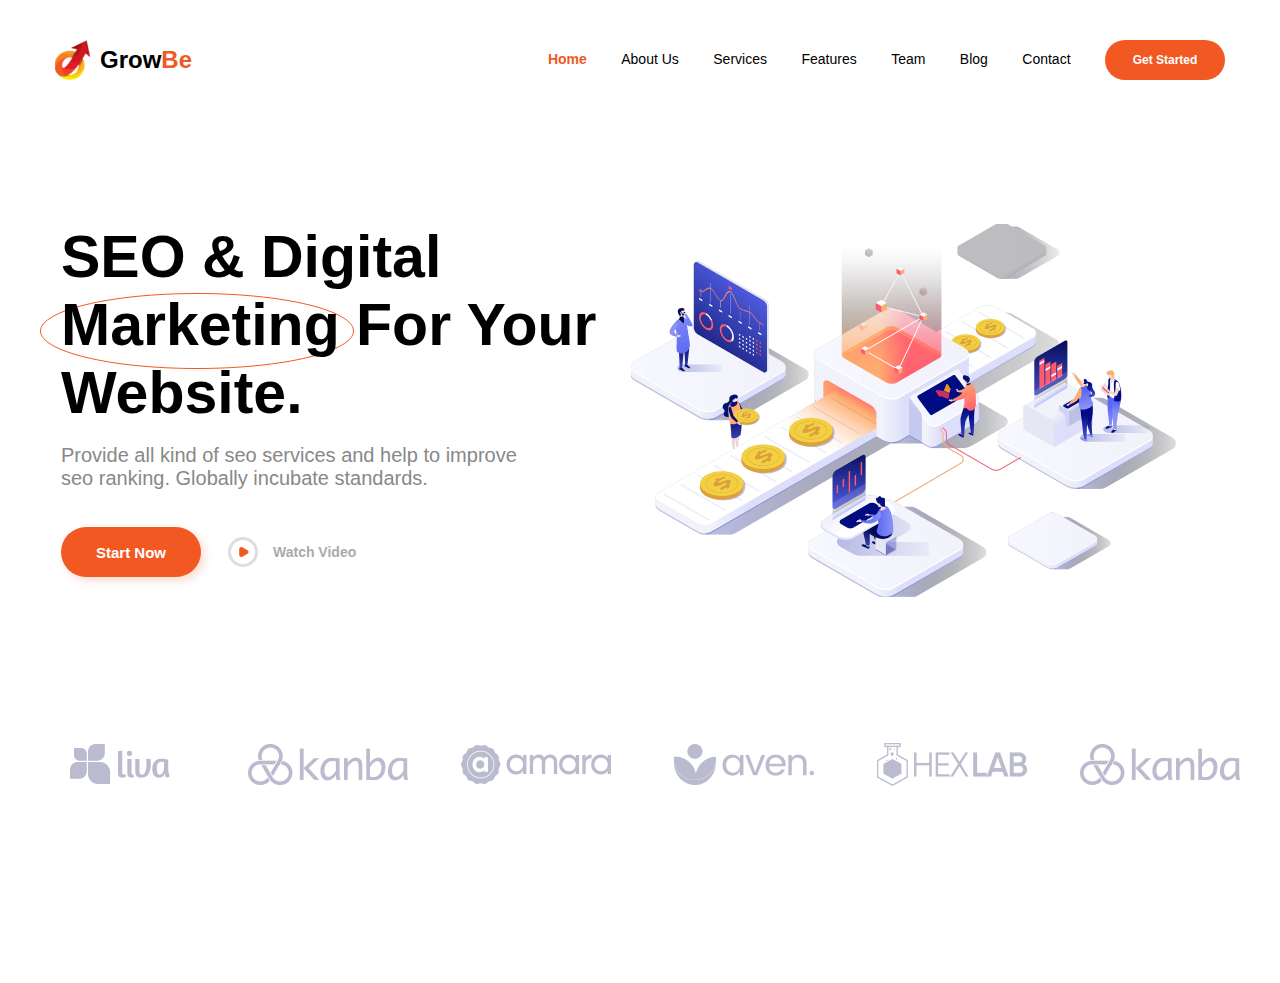
==== 001/homework08/index.html @ a2b1157d "Complete homework 08, 001" ====
<!DOCTYPE html>
<html lang="en">
<head>
    <meta charset="UTF-8">
    <meta name="viewport" content="width=device-width, initial-scale=1.0">
    <title>Веб-вёрстка HTML/CSS</title>
    <link rel="stylesheet" href="./assets/fonts/Gilroy/stylesheet.css">
    <link rel="stylesheet" href="./css/style.css">
</head>
<body>
    <div id="home-page">
        <div class="wrapper">
            <div class="menu-bar">
                <div class="logo">
                    <img src="./assets/svg/logo.svg" alt="">
                    <span class="logo-label">Grow<span class="logo-label-accent">Be</span></span>
                </div>
                <nav class="menu">
                    <li class="menu-item"><a href="#" class="menu-item-link menu-item-active">Home</a></li>
                    <li class="menu-item"><a href="#" class="menu-item-link">About Us</a></li>
                    <li class="menu-item"><a href="#" class="menu-item-link">Services</a></li>
                    <li class="menu-item"><a href="#" class="menu-item-link">Features</a></li>
                    <li class="menu-item"><a href="#" class="menu-item-link">Team</a></li>
                    <li class="menu-item"><a href="#" class="menu-item-link">Blog</a></li>
                    <li class="menu-item"><a href="#" class="menu-item-link">Contact</a></li>
                    <button class="btn btn-orange btn-small">Get Started</button>
                </nav>
            </div>
            <div class="home-meta-image">
                <div class="home-meta">
                    <h1 class="home-meta-title">SEO & Digital
                        Marketing For Your
                        Website.</h1>
                    <h2 class="home-meta-subtitle">Provide all kind of seo services and help to improve
                        seo ranking. Globally incubate standards.</h2>
                    <div class="button-meta">
                        <button class="btn btn-orange btn-normal">Start Now</button>
                        <button class="btn btn-with-icon-without-border">
                            <img src="./assets/svg/play.svg" alt="">
                            Watch Video
                        </button>
                    </div>
                </div>
            </div>
        </div>
    </div>

    <div id="brand">
        <div class="wrapper">
            <div class="brand-logo">
                <img src="./assets/img/brand/1.png" alt="">
                <img src="./assets/img/brand/2.png" alt="">
                <img src="./assets/img/brand/3.png" alt="">
                <img src="./assets/img/brand/4.png" alt="">
                <img src="./assets/img/brand/5.png" alt="">
                <img src="./assets/img/brand/6.png" alt="">
            </div>
        </div>
    </div>
</body>
</html>
---- 001/homework08/assets/fonts/Gilroy/stylesheet.css ----
@font-face {
    font-family: 'Gilroy';
    src: url('Gilroy-Regular.eot');
    src: local('Gilroy Regular'), local('Gilroy-Regular'),
        url('Gilroy-Regular.eot?#iefix') format('embedded-opentype'),
        url('Gilroy-Regular.woff2') format('woff2'),
        url('Gilroy-Regular.woff') format('woff'),
        url('Gilroy-Regular.ttf') format('truetype');
    font-weight: normal;
    font-style: normal;
}

@font-face {
    font-family: 'Gilroy';
    src: url('Gilroy-ExtraboldItalic.eot');
    src: local('Gilroy Extrabold Italic'), local('Gilroy-ExtraboldItalic'),
        url('Gilroy-ExtraboldItalic.eot?#iefix') format('embedded-opentype'),
        url('Gilroy-ExtraboldItalic.woff2') format('woff2'),
        url('Gilroy-ExtraboldItalic.woff') format('woff'),
        url('Gilroy-ExtraboldItalic.ttf') format('truetype');
    font-weight: 800;
    font-style: italic;
}

@font-face {
    font-family: 'Gilroy';
    src: url('Gilroy-Bold.eot');
    src: local('Gilroy Bold'), local('Gilroy-Bold'),
        url('Gilroy-Bold.eot?#iefix') format('embedded-opentype'),
        url('Gilroy-Bold.woff2') format('woff2'),
        url('Gilroy-Bold.woff') format('woff'),
        url('Gilroy-Bold.ttf') format('truetype');
    font-weight: bold;
    font-style: normal;
}

@font-face {
    font-family: 'Gilroy';
    src: url('Gilroy-Black.eot');
    src: local('Gilroy Black'), local('Gilroy-Black'),
        url('Gilroy-Black.eot?#iefix') format('embedded-opentype'),
        url('Gilroy-Black.woff2') format('woff2'),
        url('Gilroy-Black.woff') format('woff'),
        url('Gilroy-Black.ttf') format('truetype');
    font-weight: 900;
    font-style: normal;
}

@font-face {
    font-family: 'Gilroy';
    src: url('Gilroy-Light.eot');
    src: local('Gilroy Light'), local('Gilroy-Light'),
        url('Gilroy-Light.eot?#iefix') format('embedded-opentype'),
        url('Gilroy-Light.woff2') format('woff2'),
        url('Gilroy-Light.woff') format('woff'),
        url('Gilroy-Light.ttf') format('truetype');
    font-weight: 300;
    font-style: normal;
}

@font-face {
    font-family: 'Gilroy';
    src: url('Gilroy-Semibold.eot');
    src: local('Gilroy Semibold'), local('Gilroy-Semibold'),
        url('Gilroy-Semibold.eot?#iefix') format('embedded-opentype'),
        url('Gilroy-Semibold.woff2') format('woff2'),
        url('Gilroy-Semibold.woff') format('woff'),
        url('Gilroy-Semibold.ttf') format('truetype');
    font-weight: 600;
    font-style: normal;
}

@font-face {
    font-family: 'Gilroy';
    src: url('Gilroy-Medium.eot');
    src: local('Gilroy Medium'), local('Gilroy-Medium'),
        url('Gilroy-Medium.eot?#iefix') format('embedded-opentype'),
        url('Gilroy-Medium.woff2') format('woff2'),
        url('Gilroy-Medium.woff') format('woff'),
        url('Gilroy-Medium.ttf') format('truetype');
    font-weight: 500;
    font-style: normal;
}

@font-face {
    font-family: 'Gilroy';
    src: url('Gilroy-MediumItalic.eot');
    src: local('Gilroy Medium Italic'), local('Gilroy-MediumItalic'),
        url('Gilroy-MediumItalic.eot?#iefix') format('embedded-opentype'),
        url('Gilroy-MediumItalic.woff2') format('woff2'),
        url('Gilroy-MediumItalic.woff') format('woff'),
        url('Gilroy-MediumItalic.ttf') format('truetype');
    font-weight: 500;
    font-style: italic;
}

@font-face {
    font-family: 'Gilroy';
    src: url('Gilroy-BlackItalic.eot');
    src: local('Gilroy Black Italic'), local('Gilroy-BlackItalic'),
        url('Gilroy-BlackItalic.eot?#iefix') format('embedded-opentype'),
        url('Gilroy-BlackItalic.woff2') format('woff2'),
        url('Gilroy-BlackItalic.woff') format('woff'),
        url('Gilroy-BlackItalic.ttf') format('truetype');
    font-weight: 900;
    font-style: italic;
}

@font-face {
    font-family: 'Gilroy';
    src: url('Gilroy-UltraLight.eot');
    src: local('Gilroy UltraLight'), local('Gilroy-UltraLight'),
        url('Gilroy-UltraLight.eot?#iefix') format('embedded-opentype'),
        url('Gilroy-UltraLight.woff2') format('woff2'),
        url('Gilroy-UltraLight.woff') format('woff'),
        url('Gilroy-UltraLight.ttf') format('truetype');
    font-weight: 200;
    font-style: normal;
}

@font-face {
    font-family: 'Gilroy';
    src: url('Gilroy-RegularItalic.eot');
    src: local('Gilroy Regular Italic'), local('Gilroy-RegularItalic'),
        url('Gilroy-RegularItalic.eot?#iefix') format('embedded-opentype'),
        url('Gilroy-RegularItalic.woff2') format('woff2'),
        url('Gilroy-RegularItalic.woff') format('woff'),
        url('Gilroy-RegularItalic.ttf') format('truetype');
    font-weight: normal;
    font-style: italic;
}

@font-face {
    font-family: 'Gilroy';
    src: url('Gilroy-SemiboldItalic.eot');
    src: local('Gilroy Semibold Italic'), local('Gilroy-SemiboldItalic'),
        url('Gilroy-SemiboldItalic.eot?#iefix') format('embedded-opentype'),
        url('Gilroy-SemiboldItalic.woff2') format('woff2'),
        url('Gilroy-SemiboldItalic.woff') format('woff'),
        url('Gilroy-SemiboldItalic.ttf') format('truetype');
    font-weight: 600;
    font-style: italic;
}

@font-face {
    font-family: 'Gilroy';
    src: url('Gilroy-HeavyItalic.eot');
    src: local('Gilroy Heavy Italic'), local('Gilroy-HeavyItalic'),
        url('Gilroy-HeavyItalic.eot?#iefix') format('embedded-opentype'),
        url('Gilroy-HeavyItalic.woff2') format('woff2'),
        url('Gilroy-HeavyItalic.woff') format('woff'),
        url('Gilroy-HeavyItalic.ttf') format('truetype');
    font-weight: 900;
    font-style: italic;
}

@font-face {
    font-family: 'Gilroy';
    src: url('Gilroy-Extrabold.eot');
    src: local('Gilroy Extrabold'), local('Gilroy-Extrabold'),
        url('Gilroy-Extrabold.eot?#iefix') format('embedded-opentype'),
        url('Gilroy-Extrabold.woff2') format('woff2'),
        url('Gilroy-Extrabold.woff') format('woff'),
        url('Gilroy-Extrabold.ttf') format('truetype');
    font-weight: 800;
    font-style: normal;
}

@font-face {
    font-family: 'Gilroy';
    src: url('Gilroy-BoldItalic.eot');
    src: local('Gilroy Bold Italic'), local('Gilroy-BoldItalic'),
        url('Gilroy-BoldItalic.eot?#iefix') format('embedded-opentype'),
        url('Gilroy-BoldItalic.woff2') format('woff2'),
        url('Gilroy-BoldItalic.woff') format('woff'),
        url('Gilroy-BoldItalic.ttf') format('truetype');
    font-weight: bold;
    font-style: italic;
}

@font-face {
    font-family: 'Gilroy';
    src: url('Gilroy-UltraLightItalic.eot');
    src: local('Gilroy UltraLight Italic'), local('Gilroy-UltraLightItalic'),
        url('Gilroy-UltraLightItalic.eot?#iefix') format('embedded-opentype'),
        url('Gilroy-UltraLightItalic.woff2') format('woff2'),
        url('Gilroy-UltraLightItalic.woff') format('woff'),
        url('Gilroy-UltraLightItalic.ttf') format('truetype');
    font-weight: 200;
    font-style: italic;
}

@font-face {
    font-family: 'Gilroy';
    src: url('Gilroy-LightItalic.eot');
    src: local('Gilroy Light Italic'), local('Gilroy-LightItalic'),
        url('Gilroy-LightItalic.eot?#iefix') format('embedded-opentype'),
        url('Gilroy-LightItalic.woff2') format('woff2'),
        url('Gilroy-LightItalic.woff') format('woff'),
        url('Gilroy-LightItalic.ttf') format('truetype');
    font-weight: 300;
    font-style: italic;
}

@font-face {
    font-family: 'Gilroy';
    src: url('Gilroy-Heavy.eot');
    src: local('Gilroy Heavy'), local('Gilroy-Heavy'),
        url('Gilroy-Heavy.eot?#iefix') format('embedded-opentype'),
        url('Gilroy-Heavy.woff2') format('woff2'),
        url('Gilroy-Heavy.woff') format('woff'),
        url('Gilroy-Heavy.ttf') format('truetype');
    font-weight: 900;
    font-style: normal;
}

@font-face {
    font-family: 'Gilroy';
    src: url('Gilroy-Thin.eot');
    src: local('Gilroy Thin'), local('Gilroy-Thin'),
        url('Gilroy-Thin.eot?#iefix') format('embedded-opentype'),
        url('Gilroy-Thin.woff2') format('woff2'),
        url('Gilroy-Thin.woff') format('woff'),
        url('Gilroy-Thin.ttf') format('truetype');
    font-weight: 100;
    font-style: normal;
}

@font-face {
    font-family: 'Gilroy';
    src: url('Gilroy-ThinItalic.eot');
    src: local('Gilroy Thin Italic'), local('Gilroy-ThinItalic'),
        url('Gilroy-ThinItalic.eot?#iefix') format('embedded-opentype'),
        url('Gilroy-ThinItalic.woff2') format('woff2'),
        url('Gilroy-ThinItalic.woff') format('woff'),
        url('Gilroy-ThinItalic.ttf') format('truetype');
    font-weight: 100;
    font-style: italic;
}
---- 001/homework08/css/style.css ----
* {
    font-family: Gliroy, sans-serif;
    padding: 0;
    margin: 0;
}

.wrapper {width: 1200px; margin: 0 auto;}

#home-page { height: 700px; }

.menu-bar {
    width: 1170px;
    height: 40px;
    margin: 40px auto 0 auto;
    display: flex;
    flex-direction: row;
    align-items: center;
    justify-content: space-between;
}

.logo {
    width: 137px;
    height: 40px;
    display: flex;
    align-items: center;
    justify-content: space-between;
}

.logo-label {
    font-size: 24px;
    font-weight: 700;
}

.logo-label-accent {
    color: #F25822;
}

.menu {
    list-style-type: none;
}

.menu-item {
    display: inline-block;
    margin-right: 30px;
}

.menu-item-link {
    text-decoration: none;
    font-size: 14px;
    color: #000;
    font-weight: 500;
}

.menu-item-active {
    color: #F25822;
    font-weight: 600;
}

.btn {
    border: none;
    outline: none;
    background: transparent;
    cursor: pointer;
}

.btn-orange {
    background: #F25822;
    color: #FFF;
}

.btn-small {
    font-size: 12px;
    font-weight: 600;
    width: 120px;
    height: 40px;
    border-radius: 30px;
}

.home-meta {
    width: 543px;
    height: 374px;
    margin-top: 143px;
    margin-bottom: 103px;
    padding-left: 21px;
    background-image: url('../assets/svg/element.svg');
    background-repeat: no-repeat;
    background-position: left;
    background-position: 0 70px;
}

.home-meta-image {
    background-image: url('../assets/img/image_1.png');
    background-repeat: no-repeat;
    background-position: right;
    background-position: 163px 64px auto auto;
}

.home-meta-title {
    color: #000;
    font-weight: 700;
    font-size: 59px;
}

.home-meta-subtitle {
    width: 466px;
    color: #888;
    font-size: 20px;
    margin-top: 17px;
    font-weight: 500;
}

.button-meta {
    margin-top: 37px;
    width: 302px;
    display: flex;
    justify-content: space-between;
    align-items: center;
}

.btn-normal {
    font-size: 15px;
    font-weight: 700;
    width: 140px;
    height: 50px;
    border-radius: 50px;
    box-shadow: 4px 4px 8px 0px rgba(242, 88, 34, 0.20);
}

.btn-with-icon-without-border {
    width: 135px;
    height: 30px;
    color: #AAAAAA;
    font-size: 14px;
    font-weight: 700;
    display: flex;
    align-items: center;
}

.btn-with-icon-without-border img {
    margin-right: 15px;
}

#brand { height: 243px; }

.brand-logo {
    width: 100%;
    display: flex;
    align-items: center;
    justify-content: space-between;
}
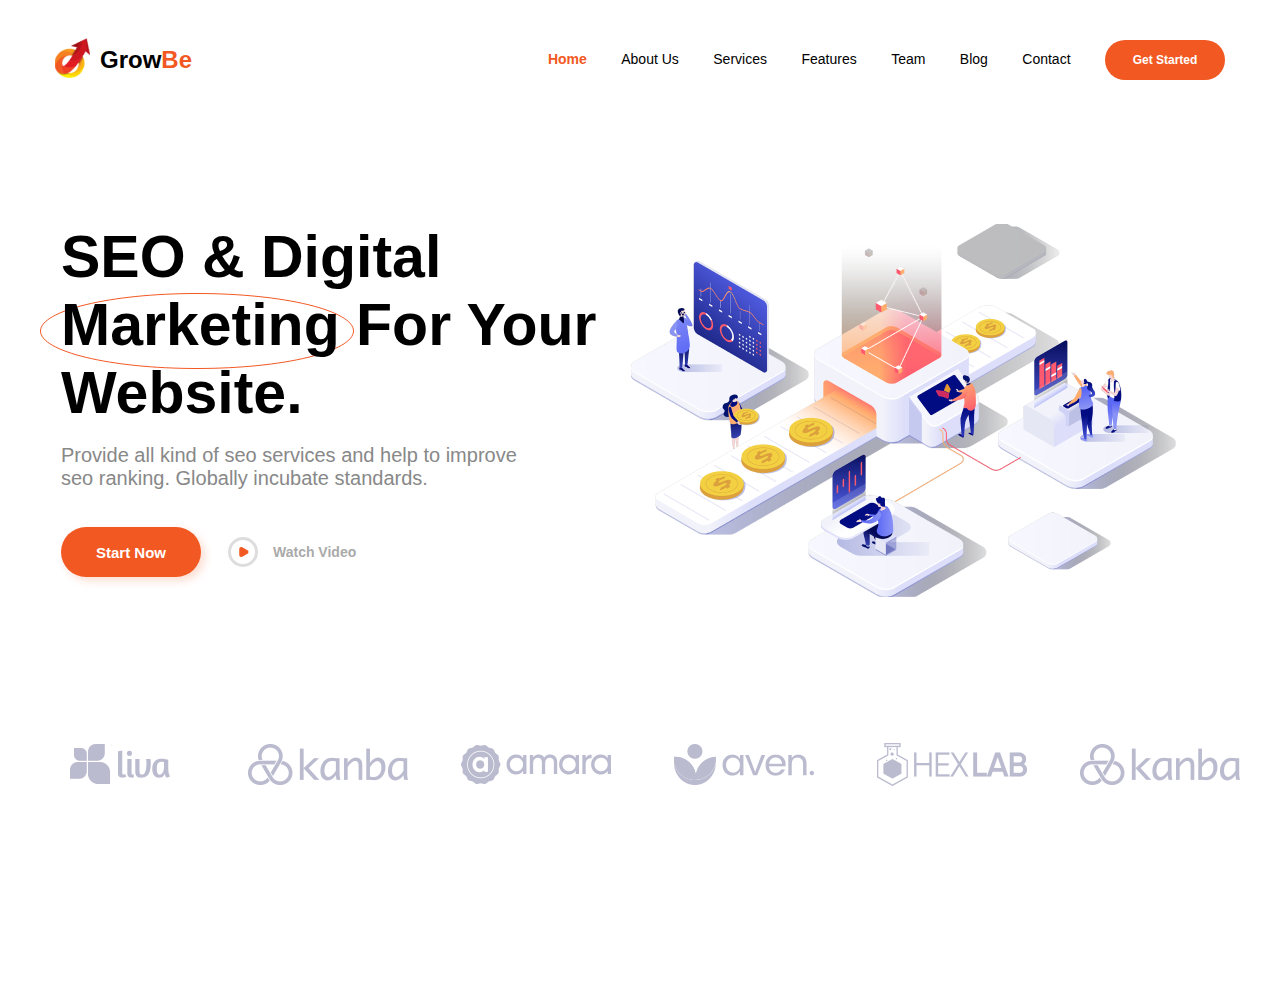
==== commit 7499ed52: "Make logo as a lint to the home page" ====
--- a/001/homework08/index.html
+++ b/001/homework08/index.html
@@ -12,7 +12,7 @@
         <div class="wrapper">
             <div class="menu-bar">
                 <div class="logo">
-                    <img src="./assets/svg/logo.svg" alt="">
+                    <a href="/"><img src="./assets/svg/logo.svg" alt=""></a>
                     <span class="logo-label">Grow<span class="logo-label-accent">Be</span></span>
                 </div>
                 <nav class="menu">
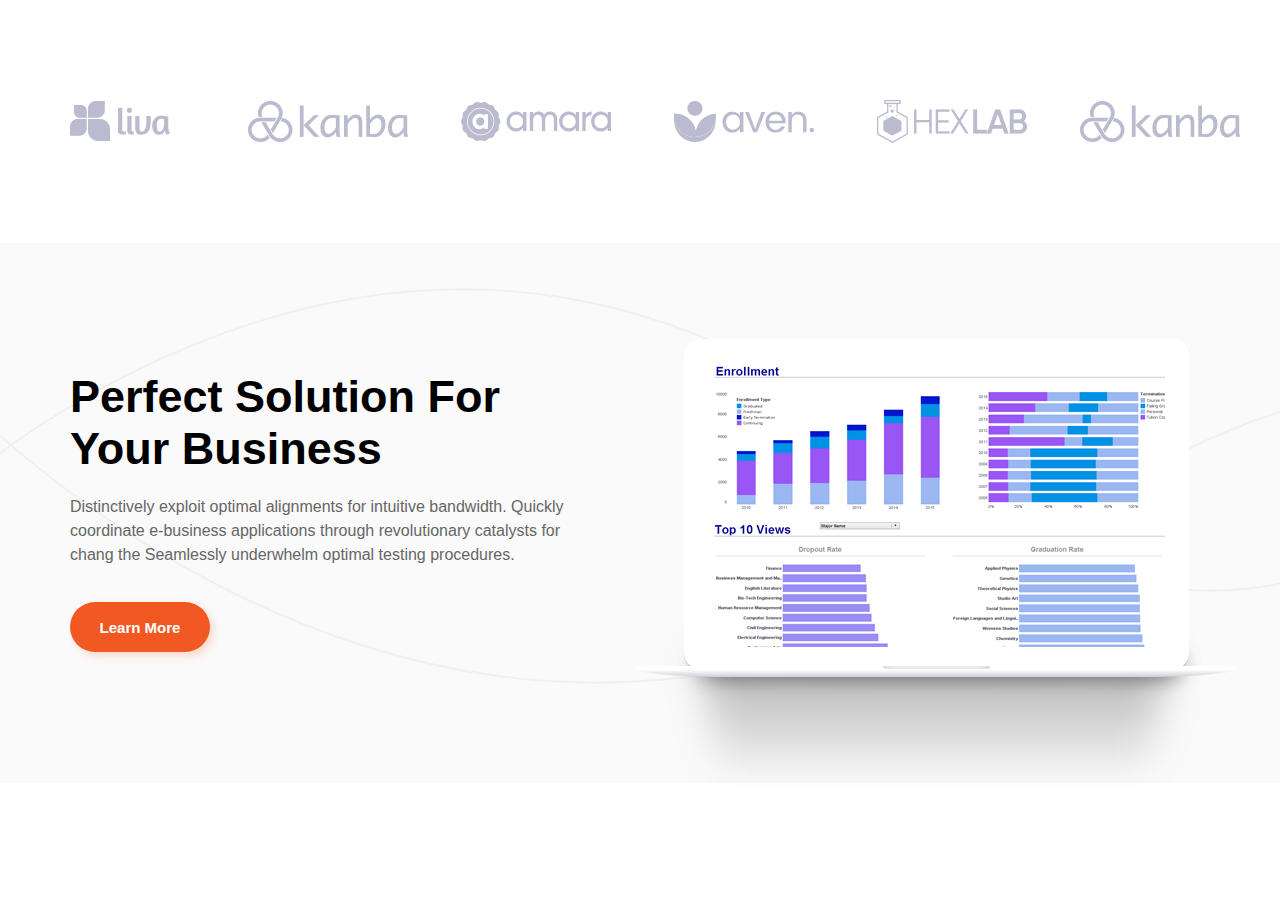
==== commit 92066831: "Complete homework 09, 001" ====
--- a/001/homework08/index.html
+++ b/001/homework08/index.html
@@ -57,5 +57,24 @@
             </div>
         </div>
     </div>
+
+    <div id="about-us">
+        <div class="about-us-bg">
+            <div class="wrapper">
+                <div class="about-us-image">
+                    <div class="about-us-text">
+                        <h2 class="about-us-title">
+                            Perfect Solution For
+                            Your Business
+                        </h2>
+                        <p class="about-us-paragraph">
+                            Distinctively exploit optimal alignments for intuitive bandwidth. Quickly coordinate e-business applications through revolutionary catalysts for chang the Seamlessly underwhelm optimal testing procedures.
+                        </p>
+                        <button class="btn btn-orange btn-normal about-us-button-margin">Learn More</button>
+                    </div>
+                </div>
+            </div>
+        </div>
+    </div>
 </body>
 </html>--- a/001/homework08/css/style.css
+++ b/001/homework08/css/style.css
@@ -2,6 +2,7 @@
     font-family: Gliroy, sans-serif;
     padding: 0;
     margin: 0;
+    /* border: 1px solid red; */
 }
 
 .wrapper {width: 1200px; margin: 0 auto;}
@@ -140,11 +141,59 @@
     margin-right: 15px;
 }
 
-#brand { height: 243px; }
+#brand { 
+    height: 243px; 
+    display: flex;
+    align-items: center;
+}
 
 .brand-logo {
     width: 100%;
     display: flex;
     align-items: center;
-    justify-content: space-between;
+    justify-content: 
+    space-between;
+}
+
+#home-page {display: none;}
+#about-us {
+   height: 540px; 
+   background: #FAFAFA;
+}
+
+.about-us-bg {
+    width: 100%;
+    height: 100%;
+    background:
+    url('../assets/svg/stroke/Vector_1.svg') -60px 45px no-repeat, 
+    url('../assets/svg/stroke/Vector_2.svg') -63px 0 no-repeat;
+}
+
+.about-us-image {
+    height: 540px;
+    background: url('../assets/img/image_2.png') 495px center no-repeat;
+    border: 1px solid transparent;
+}
+
+.about-us-text {
+    margin: 127px auto auto 29px;
+    width: 515px;
+    height: 289px;
+}
+
+.about-us-title {
+    margin-bottom: 20px;
+    font-size: 45px;
+    font-weight: 700px;
+    width: 435px;
+}
+
+.about-us-paragraph {
+    font-weight: 400;
+    color: #666;
+    line-height: 150%;
+}
+
+.about-us-button-margin {
+    margin-top: 35px;
 }